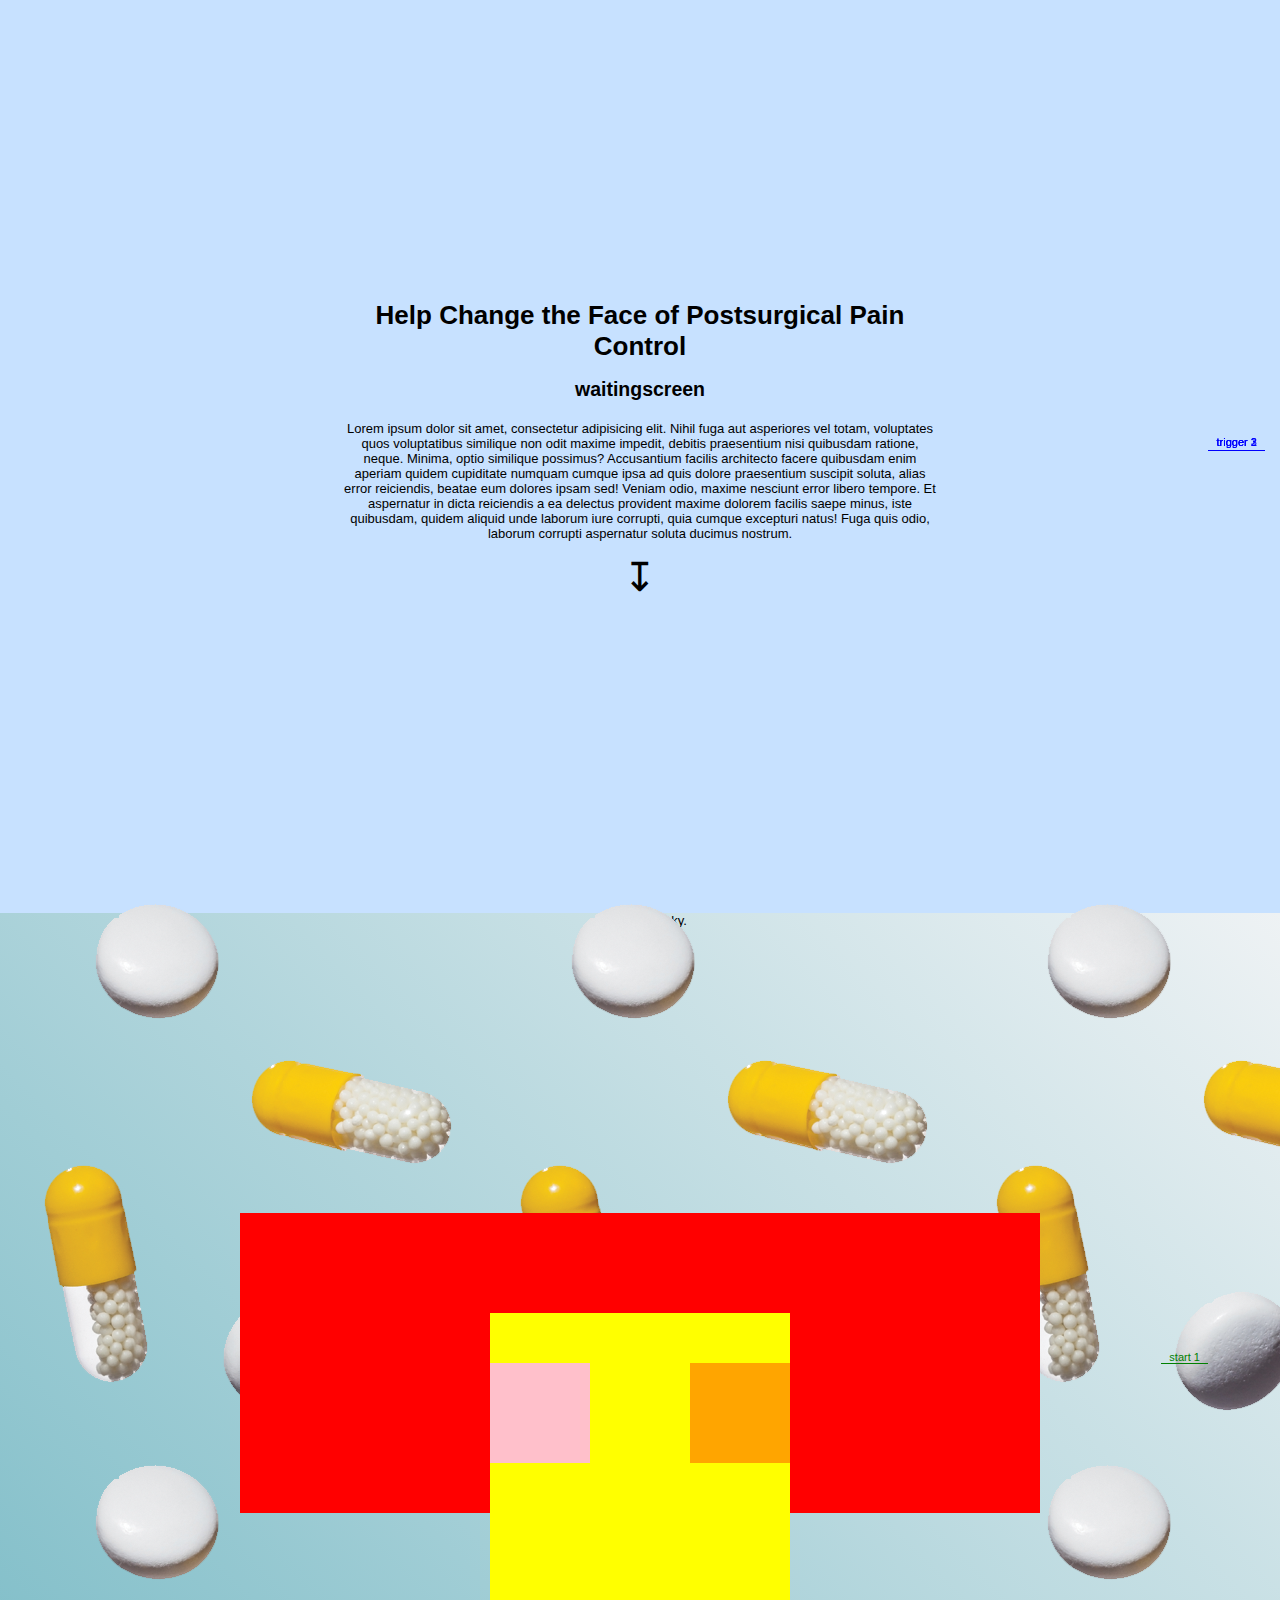
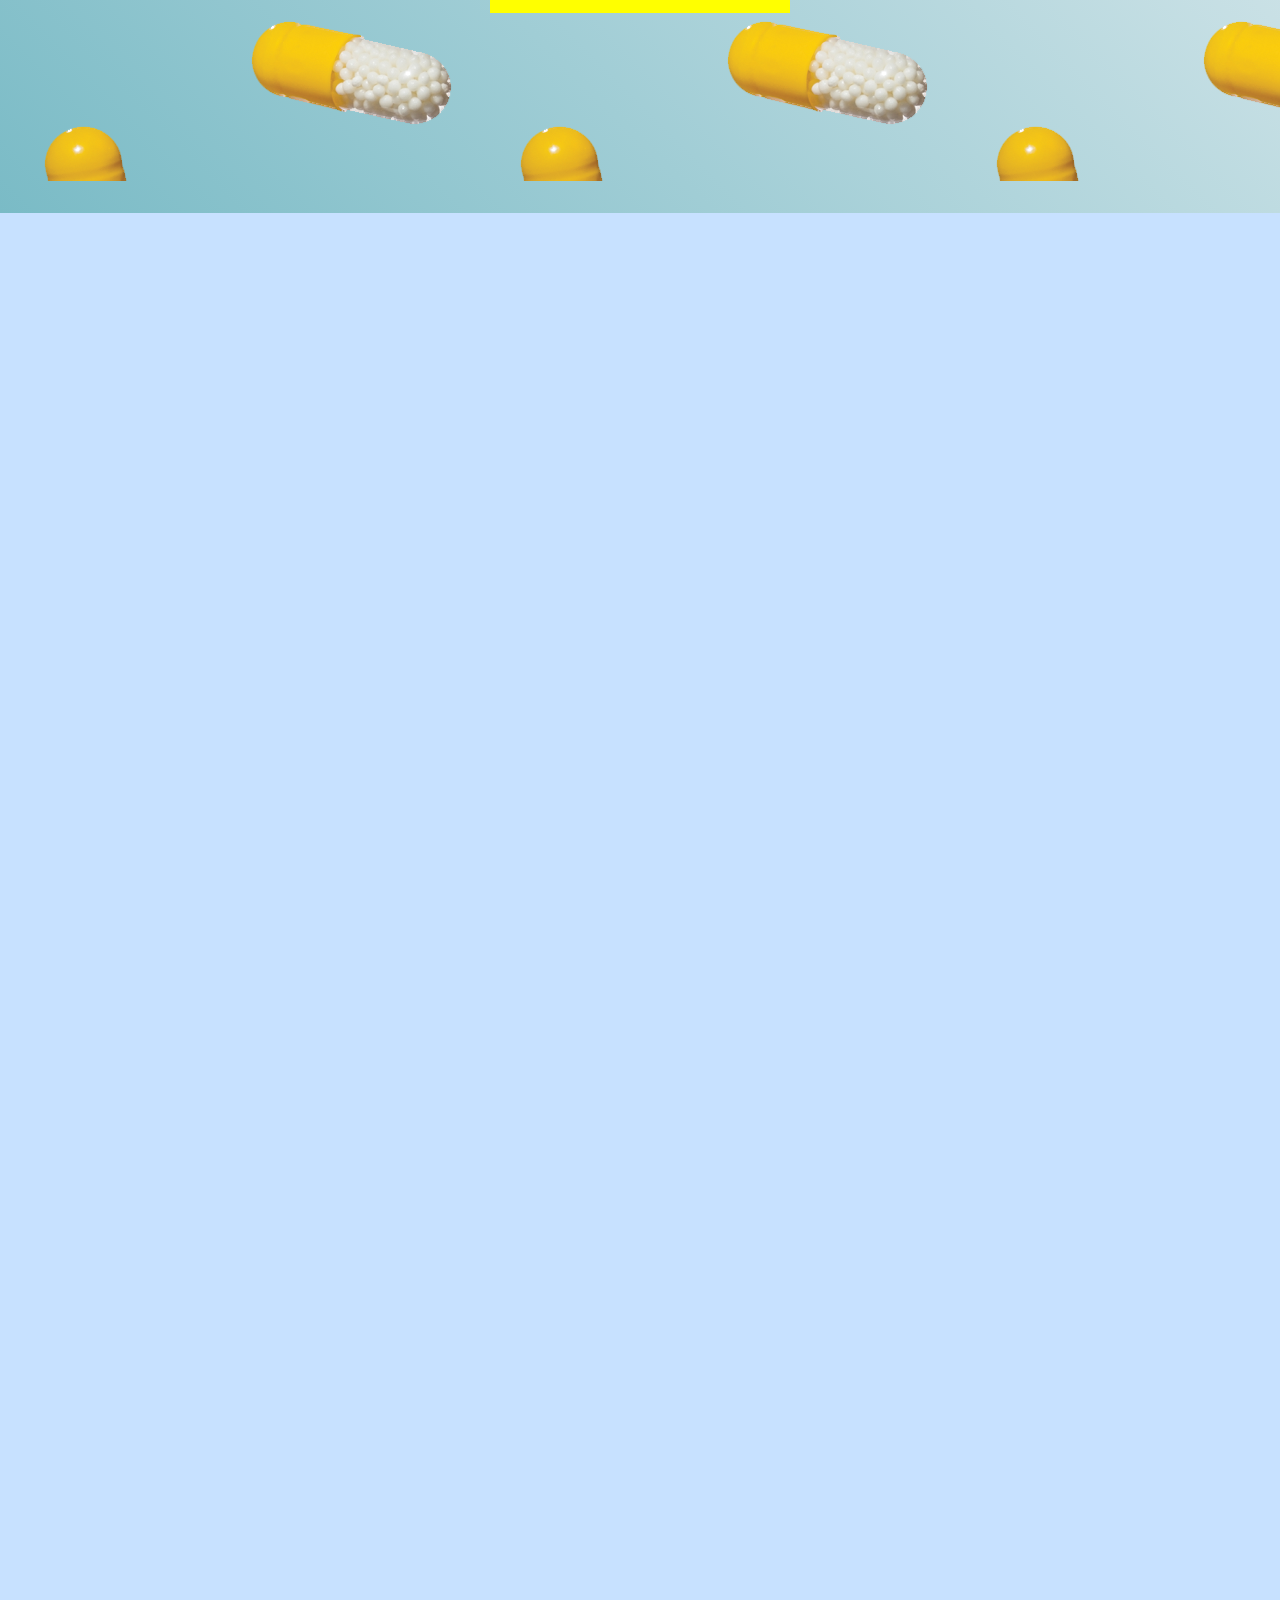
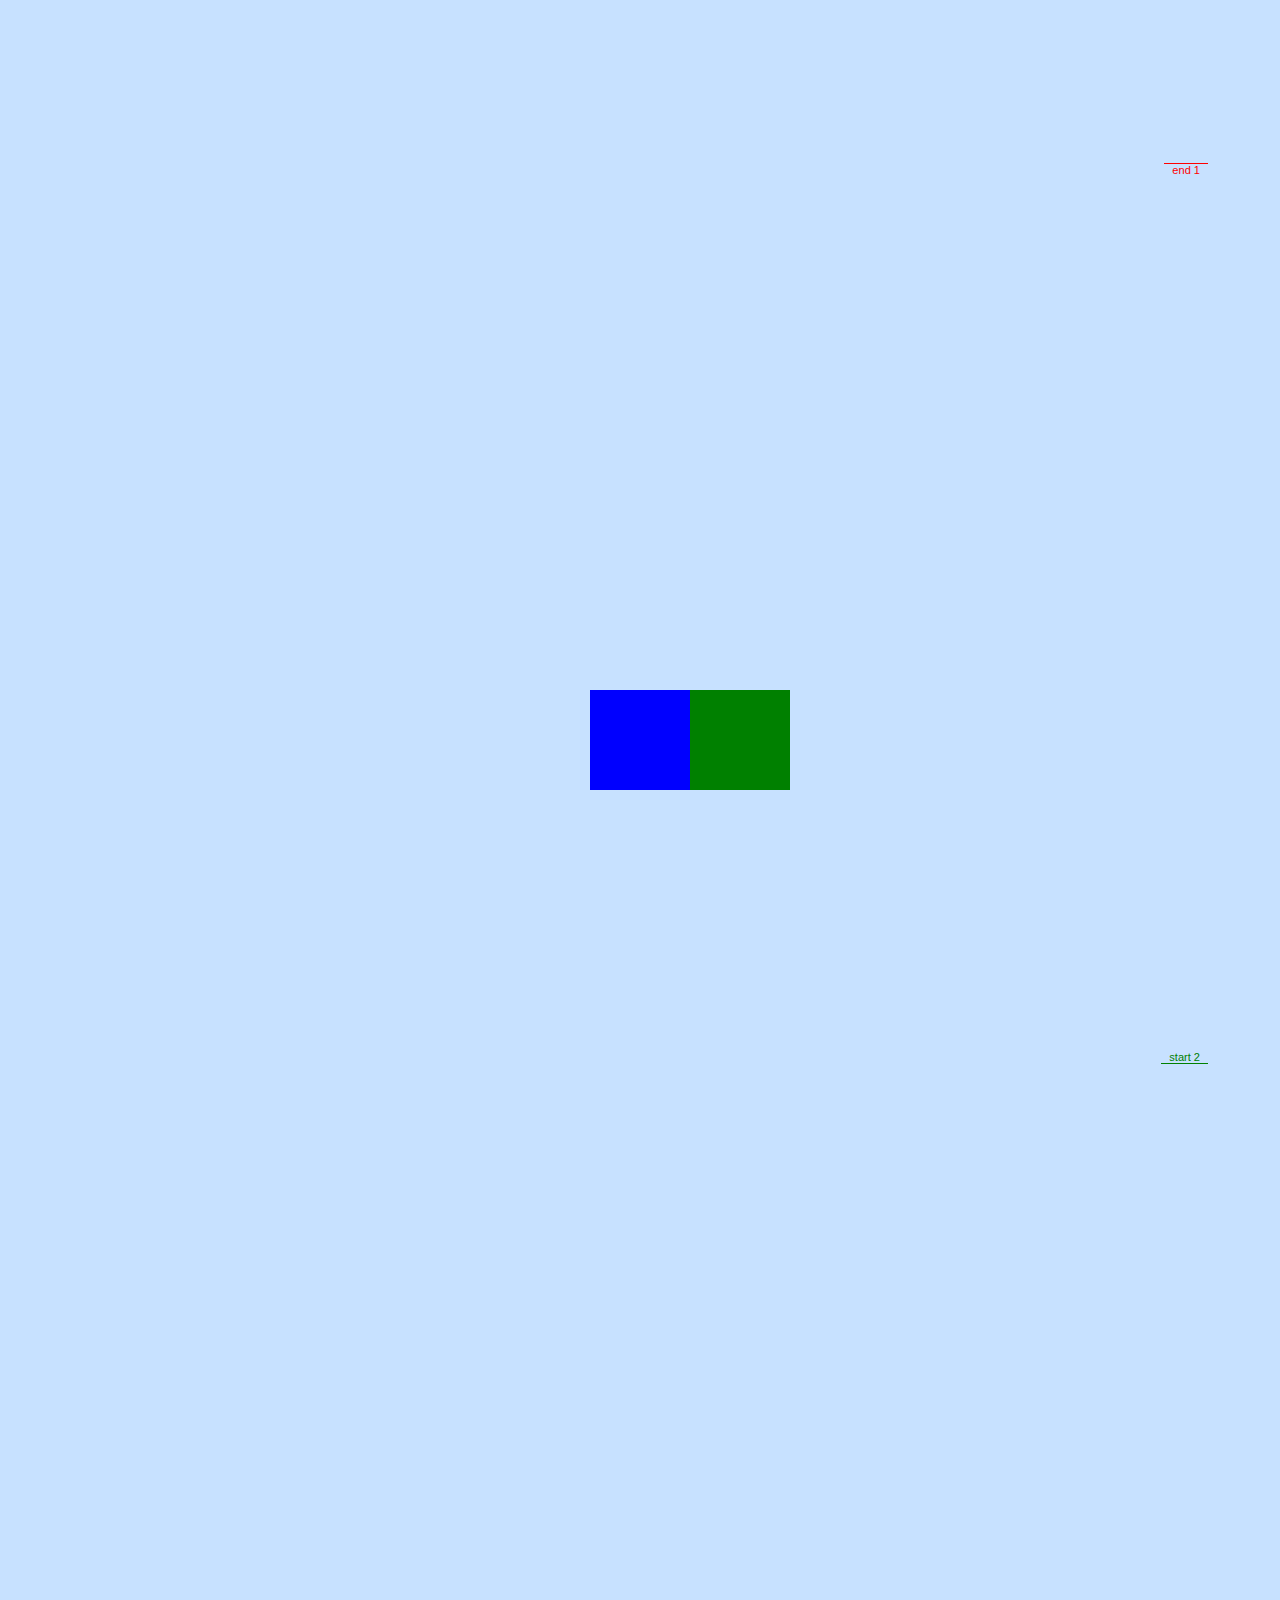
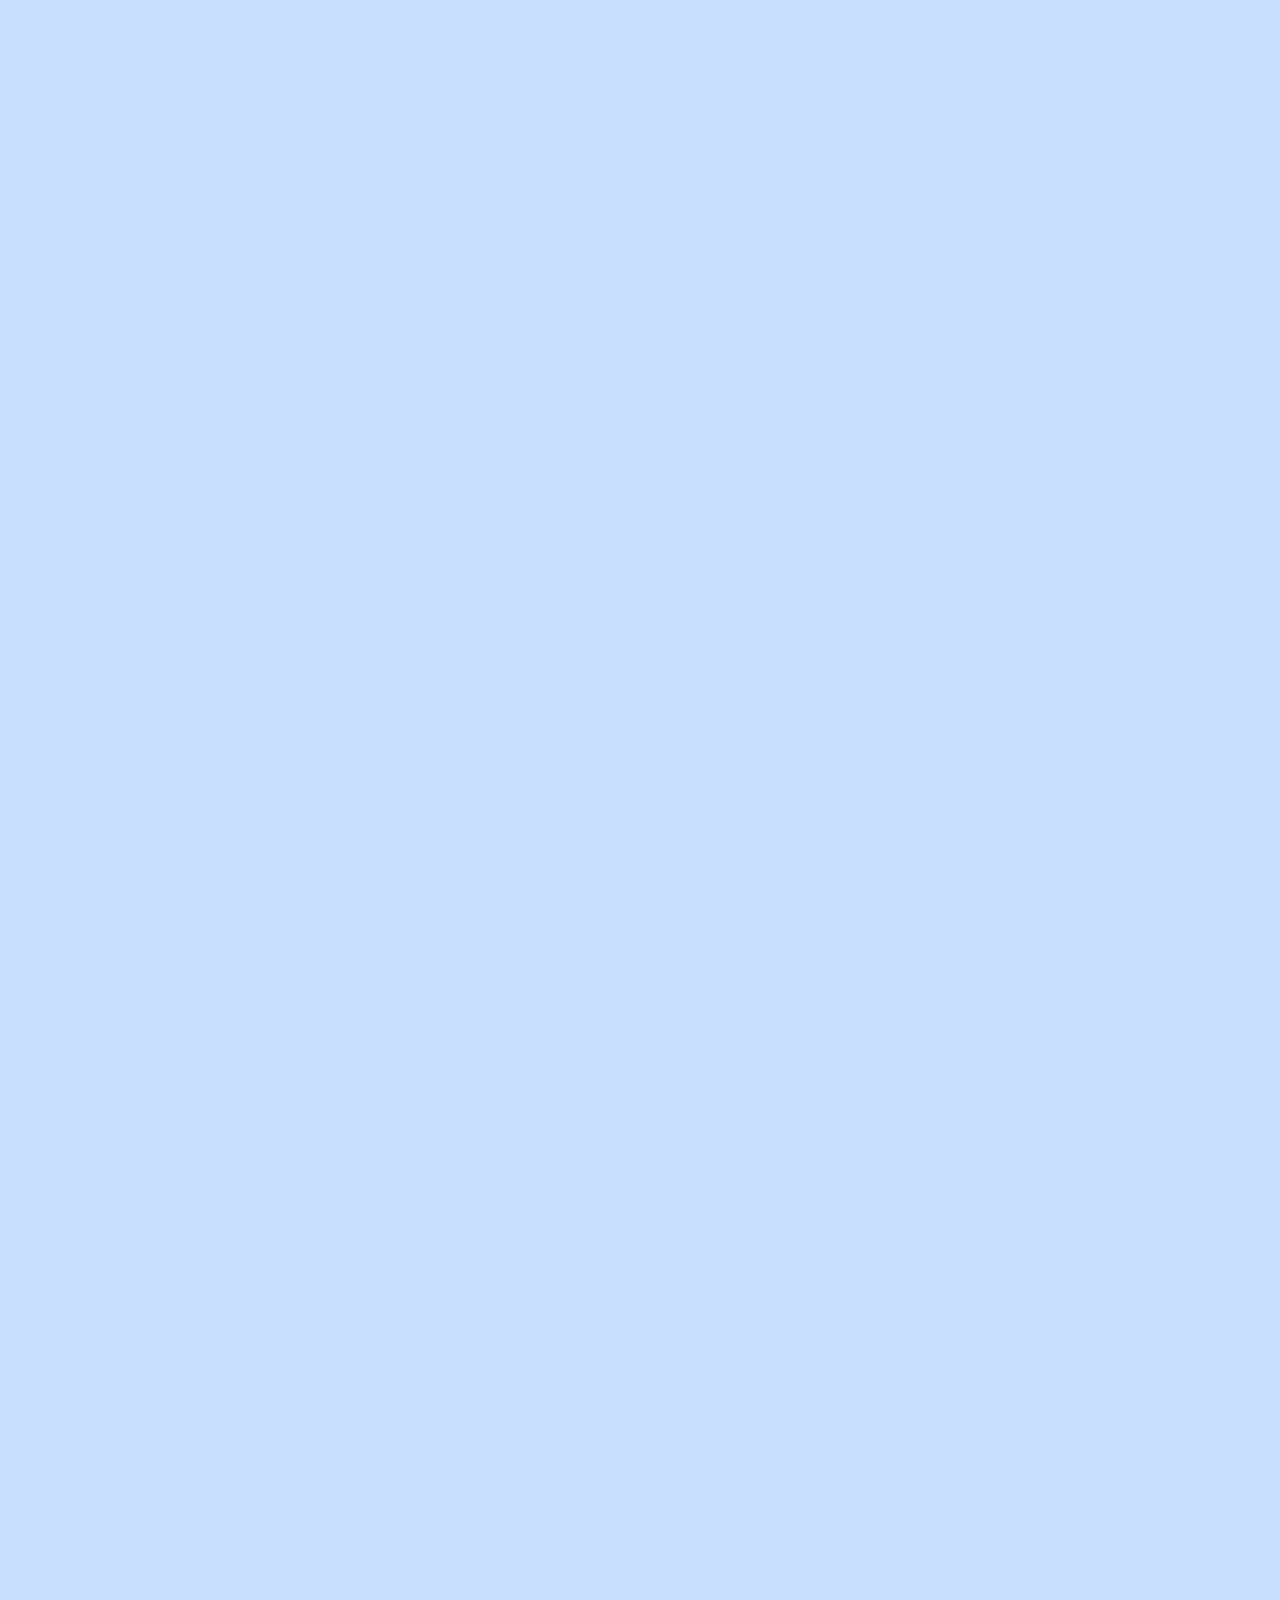
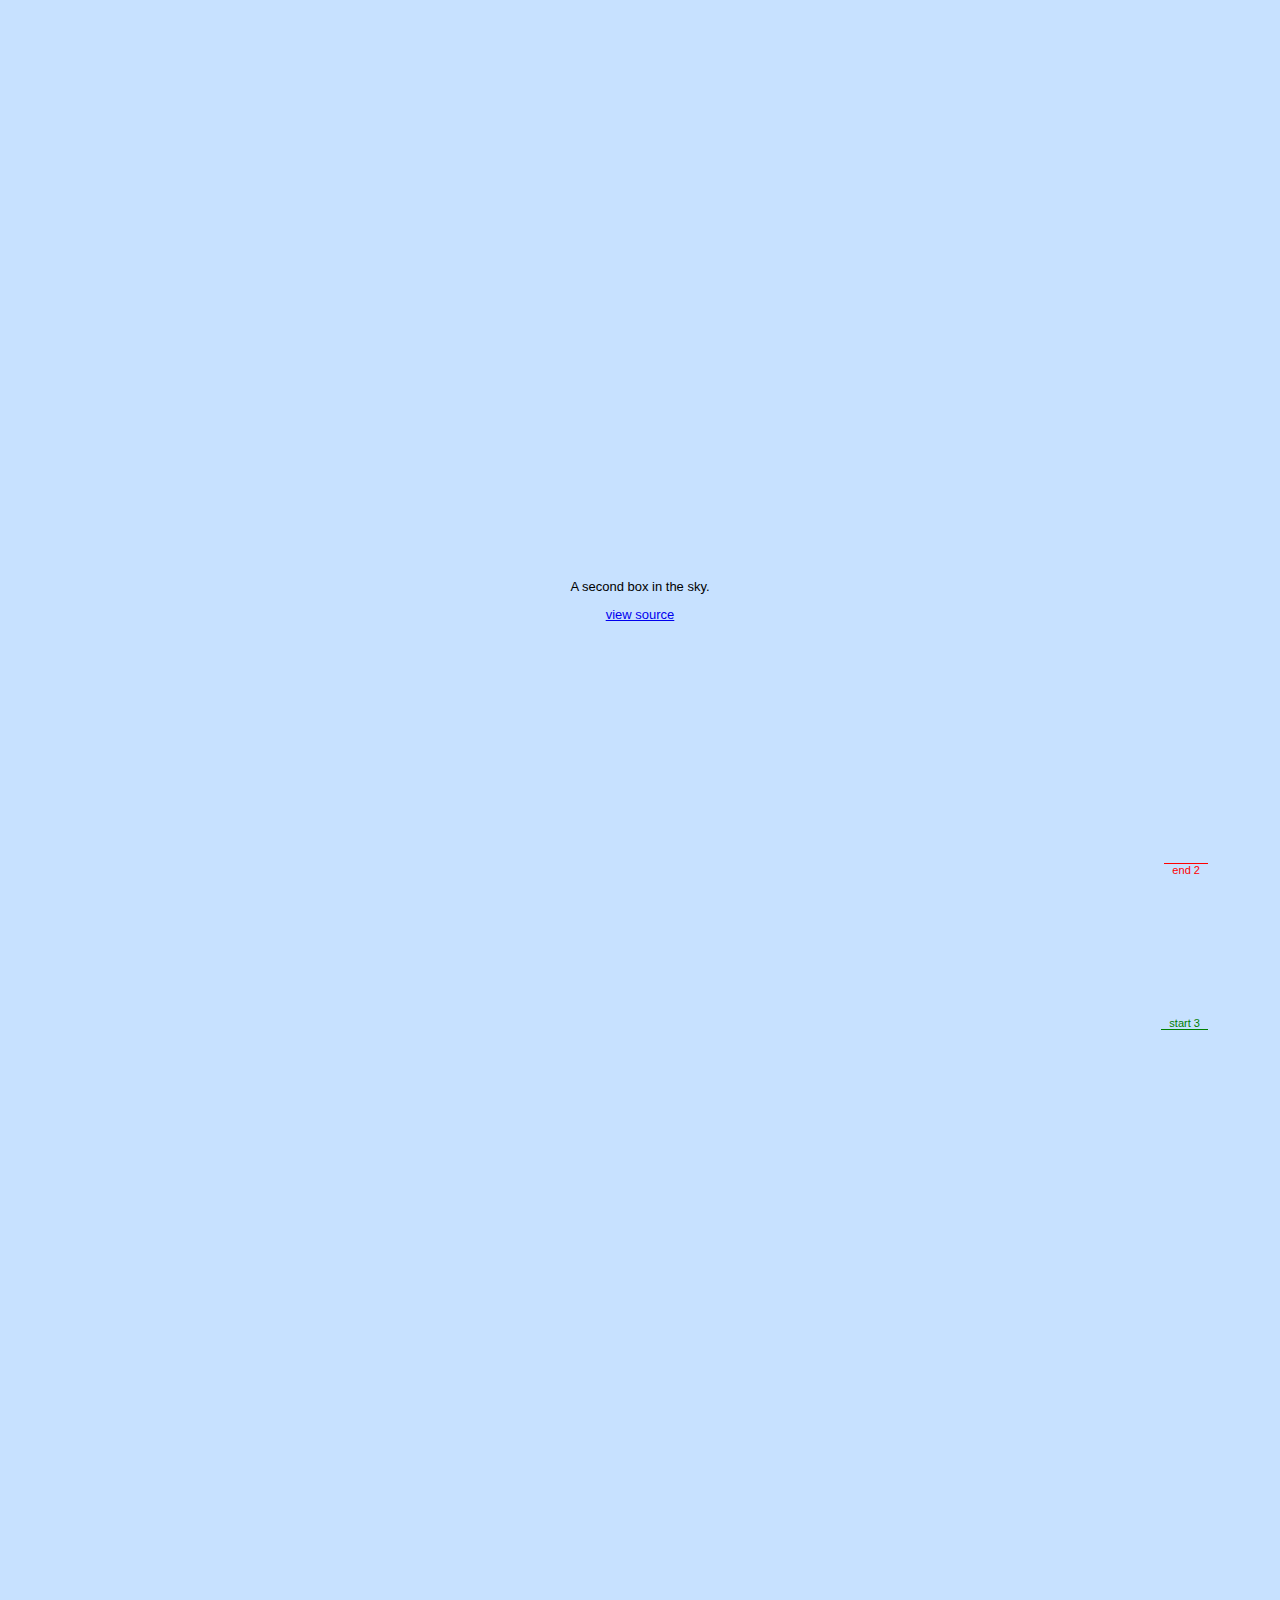
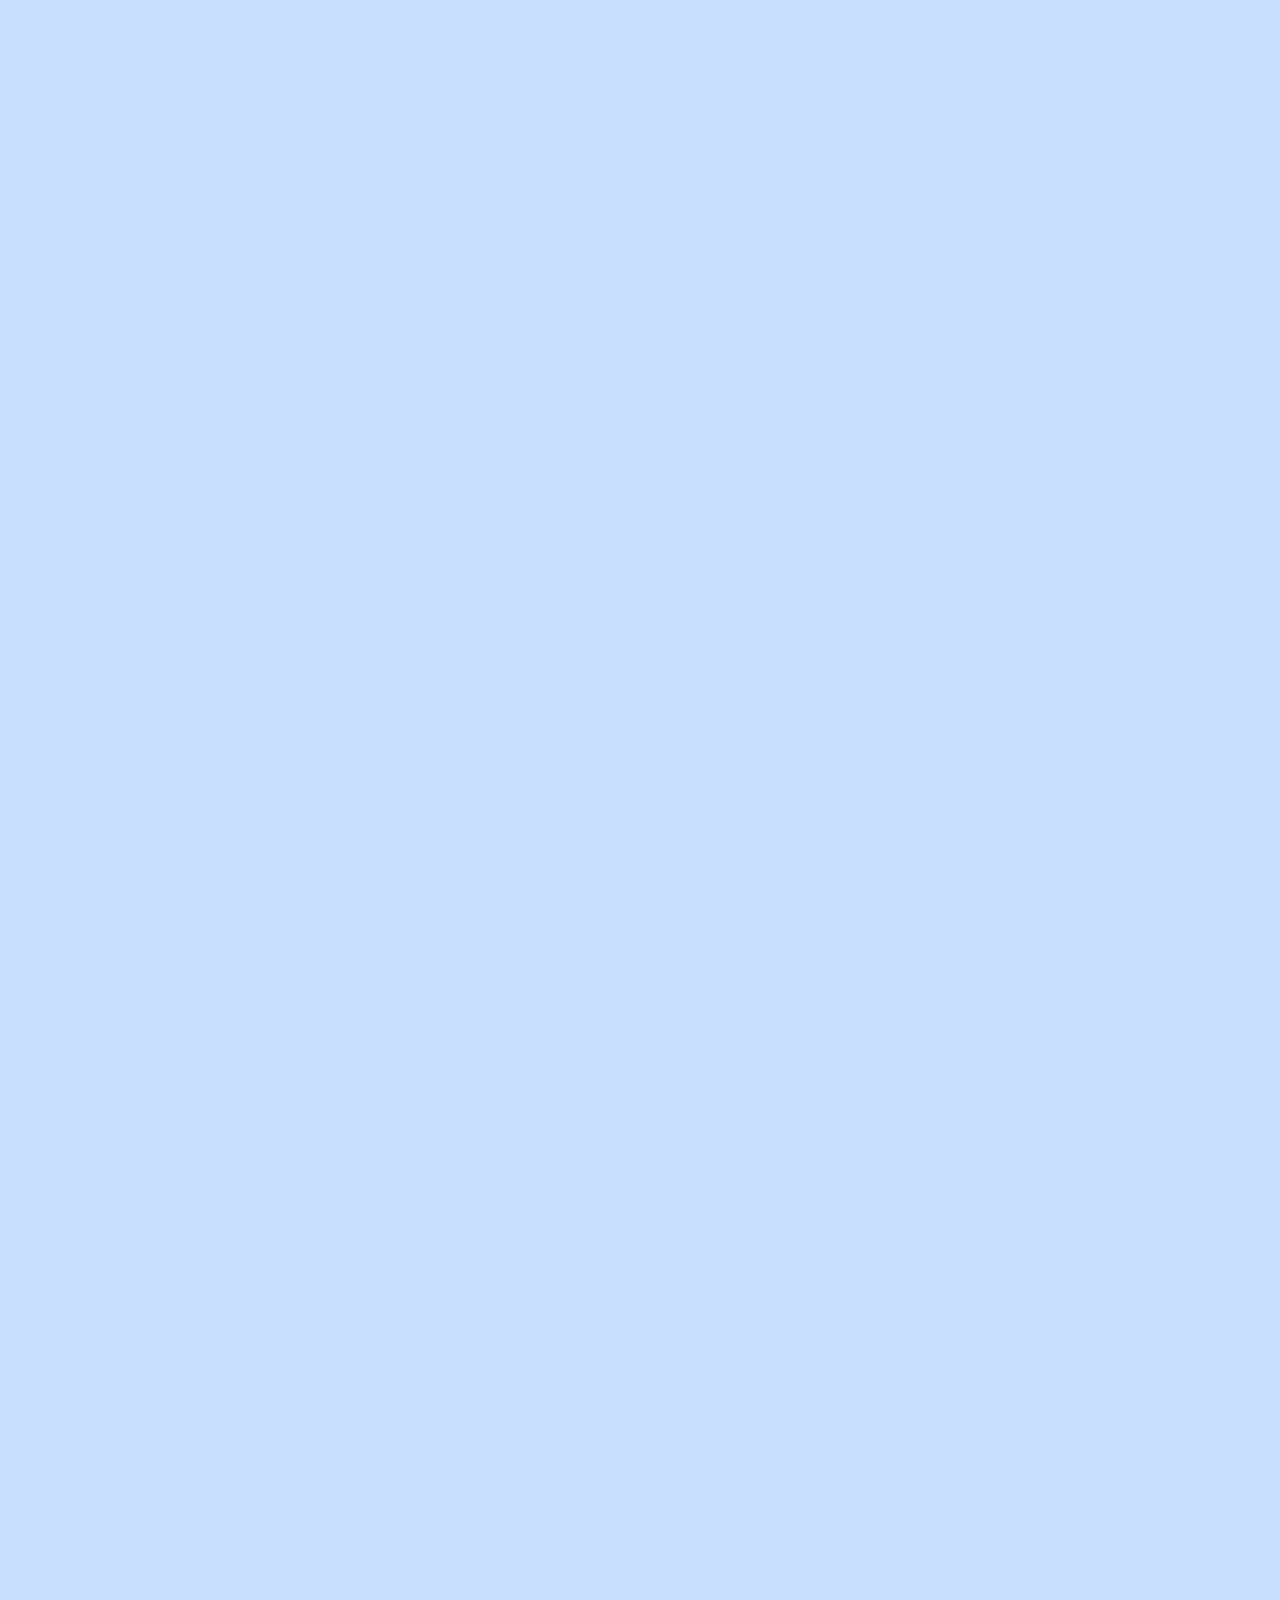
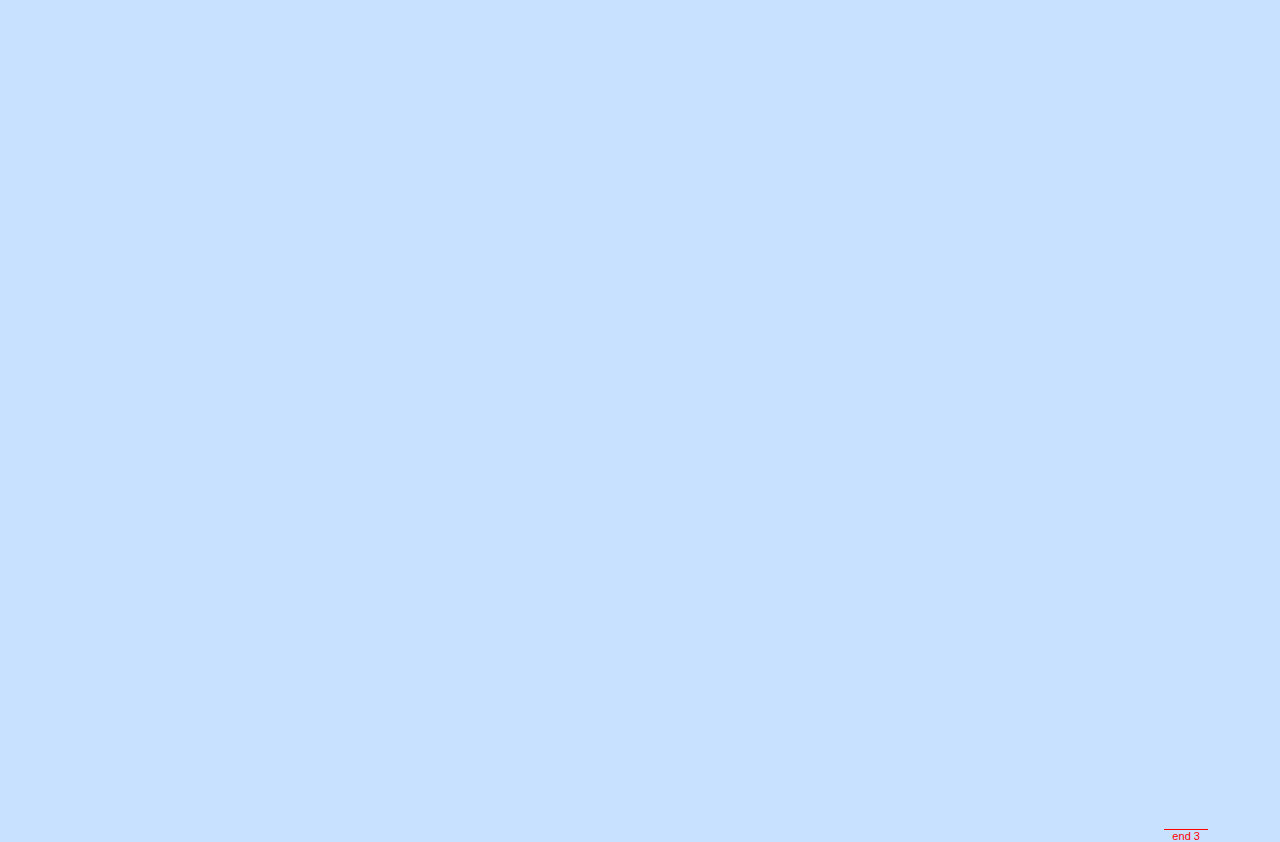
==== index.html @ d784386e "Starting Template" ====
<!DOCTYPE html>
<html lang="en">
	<head>
		<meta charset="UTF-8">
		<title>Opioid Awareness Interactive</title>
		<link rel="stylesheet" href="css/mystyles.css">
	
		<script type="text/javascript" src="js/lib/jquery.min.js"></script>
		<script type="text/javascript" src="js/lib/highlight.pack.js"></script>
		<script type="text/javascript" src="js/lib/modernizr.custom.min.js"></script>
		<script type="text/javascript" src="js/examples.js"></script>
		
		<script type="text/javascript" src="js/lib/greensock/TweenMax.min.js"></script>
		<script type="text/javascript" src="js/scrollmagic/uncompressed/ScrollMagic.js"></script>
		<script type="text/javascript" src="js/scrollmagic/uncompressed/plugins/animation.gsap.js"></script>
		<script type="text/javascript" src="js/scrollmagic/uncompressed/plugins/debug.addIndicators.js"></script>
	</head>
	<body>
		<div id="content-wrapper">
			<div id="example-wrapper">
				<div class="scrollContent">
					<section id="waitingscreen">
						<div id="description">
							<h1 class="badge gsap">Help Change the Face of <strong>Postsurgical Pain Control</strong></h1>
							<h2>waitingscreen</h2>
							<p>
								Lorem ipsum dolor sit amet, consectetur adipisicing elit. Nihil fuga aut asperiores vel totam, voluptates quos voluptatibus similique non odit maxime impedit, debitis praesentium nisi quibusdam ratione, neque. Minima, optio similique possimus? Accusantium facilis architecto facere quibusdam enim aperiam quidem cupiditate numquam cumque ipsa ad quis dolore praesentium suscipit soluta, alias error reiciendis, beatae eum dolores ipsam sed! Veniam odio, maxime nesciunt error libero tempore. Et aspernatur in dicta reiciendis a ea delectus provident maxime dolorem facilis saepe minus, iste quibusdam, quidem aliquid unde laborum iure corrupti, quia cumque excepturi natus! Fuga quis odio, laborum corrupti aspernatur soluta ducimus nostrum.
							</p>
						</div>
					</section>
					<section class="demo" id="section-wipes">
						<div id="parallaxContainer-01">
							<div class="layer1"><!-- container??? -->
								<div class="box1 white">
									<p>A box in the sky.</p>
									<a href="#" class="viewsource">view source</a>
								</div>
							</div>
							<div class="layer2"></div><!-- pills -->
							<div class="layer3"></div><!-- red square -->
							<div class="layer4"></div><!-- yellow -->
							<div class="layer5"></div><!-- orange -->
							<div class="layer6"></div><!-- pink -->
						</div>
						<script>
							$(function () { // wait for document ready
								// init
								var controller = new ScrollMagic.Controller();
	
								// parallax
								// build tween
								var tween = new TimelineMax ()
									.add([
										TweenMax.to("#parallaxContainer-01 .layer1", 1, {backgroundPosition: "0 -140%", ease: Linear.easeNone}),
										TweenMax.to("#parallaxContainer-01 .layer2", 1, {backgroundPosition: "0 -1000%", ease: Linear.easeNone}),
										TweenMax.to("#parallaxContainer-01 .layer3", 1, {backgroundPosition: "0 -225%", ease: Linear.easeNone}),
										TweenMax.fromTo("#parallaxContainer-01 .layer4", 1, {scale: 3, top: 500}, {top: 300, ease: Linear.easeNone}),
										TweenMax.to("#parallaxContainer-01 .layer5", 1, {backgroundPosition: "0 -1000%", ease: Linear.easeNone}),
										TweenMax.to("#parallaxContainer-01 .layer6", 1, {backgroundPosition: "100 -225%", ease: Linear.easeNone})
									]);
		
								// build scene
								var scene = new ScrollMagic.Scene({triggerElement: "#parallaxContainer-01", duration: 2000, offset: 450})
									.setTween(tween)
									.setPin("#parallaxContainer-01")
									.addIndicators() // add indicators (requires plugin)
									.addTo(controller);
							});
						</script>
						<div id="parallaxVideo-01">
							<video id="movie1" src="vid/shutterstock_v12608801.mp4"></video>
							<div class="layerVid1"></div>
							<div class="layerVid2"></div>
						</div>
						<script>
							$(function () { // wait for document ready
								// init
								var controller = new ScrollMagic.Controller();
	
								// parallax
								// build tween
								var tween = new TimelineMax ()
									.add([
										TweenMax.to("#parallaxVideo-01 .layerVid1", 1, {backgroundPosition: "0 -140%", ease: Linear.easeNone}),
										TweenMax.to("#parallaxVideo-01 .layerVid2", 1, {backgroundPosition: "0 -500%", ease: Linear.easeNone}),
										TweenMax.to("#parallaxVideo-01 .layerVid3", 1, {backgroundPosition: "0 -225%", ease: Linear.easeNone})
									]);
		
								// build scene
								var scene = new ScrollMagic.Scene({triggerElement: "#parallaxVideo-01", duration: 3000, offset: 450})
									.setTween(tween)
									.setPin("#parallaxVideo-01")
									.addIndicators() // add indicators (requires plugin)
									.addTo(controller);
									scene.on("enter", function (event) {
									    console.log("Scene entered.");
									    document.getElementById('movie1').play();
									});
							});
						</script>
						<div id="parallaxContainerTwo">
							<div class="layer1"><!-- container??? -->
								<div class="box1 white">
									<p>A second box in the sky.</p>
									<a href="#" class="viewsource">view source</a>
								</div>
							</div>
							<div class="layer2"></div><!-- grass -->
							<div class="layer3"></div><!-- ground -->
						</div>
					</section>
					<script>
						$(function () { // wait for document ready
							// init
							var controller = new ScrollMagic.Controller();

							// parallax
							// build tween
							var tween = new TimelineMax ()
								.add([
									TweenMax.to("#parallaxContainerTwo .layer1", 1, {backgroundPosition: "0 -140%", ease: Linear.easeNone}),
									TweenMax.to("#parallaxContainerTwo .layer2", 1, {backgroundPosition: "0 -500%", ease: Linear.easeNone}),
									TweenMax.to("#parallaxContainerTwo .layer3", 1, {backgroundPosition: "0 -225%", ease: Linear.easeNone})
								]);
	
							// build scene
							var scene = new ScrollMagic.Scene({triggerElement: "#parallaxContainerTwo", duration: 3000, offset: 450})
								.setTween(tween)
								.setPin("#parallaxContainerTwo")
								.addIndicators() // add indicators (requires plugin)
								.addTo(controller);
						});
					</script>
				</div>
			</div>
		</div>
	</body>
</html>
---- css/mystyles.css ----
@charset "UTF-8";
/*** Global ------------------------------------------------------- */
html, body {
  margin: 0 auto;
  height: 100%; }

body {
  font-family: "Source Sans Pro", Arial, sans-serif;
  background-color: #c7e1ff;
  font-size: 13px;
  -webkit-tap-highlight-color: transparent; }

video {
  width: 100%;
  height: auto; }

/*** Demo ------------------------------------------------------- */
section.demo * {
  font-size: 13px; }

section.demo {
  font-size: 0;
  text-align: center;
  background-image: url("../img/example_bg_v.png"); }

/*** Containers ------------------------------------------------------- */
#content-wrapper, #example-wrapper {
  height: 100%;
  height: 100vh; }

.scrollContainer {
  overflow-y: scroll;
  overflow-x: hidden;
  width: 100%; }

.scrollContainer {
  height: 100%;
  margin: auto; }

#example-wrapper .scrollContent {
  height: 100%; }

/*** Wipes ------------------------------------------------------- */
.demo#section-wipes {
  height: 100%;
  width: 100%;
  background-image: none; }

.demo#section-slides .panel, .demo#section-wipes .panel {
  background-image: url("../img/example_bg_spacer_v.gif"); }

.demo#section-wipes #pinContainer .turqoise, .demo#section-wipes #pinContainer .green, .demo#section-slides #slideContainer .panel {
  background-image: url("../img/example_bg_spacer_h.gif"); }

.demo#section-slides .panel > b, .demo#section-wipes .panel > b {
  font-size: 15px;
  color: white;
  position: relative;
  display: block;
  height: 0;
  overflow: visible;
  top: 50%; }

/*** Waitingscreen ------------------------------------------------------- */
section#waitingscreen {
  text-align: center;
  position: relative;
  height: 100%;
  min-height: 500px;
  min-width: 100%;
  height: 100vh; }

section#waitingscreen #description {
  top: 50%;
  left: 50%;
  position: absolute;
  width: 600px;
  height: 300px;
  margin: -150px auto auto -300px; }

section#waitingscreen #description h1 {
  margin: 0; }

section#waitingscreen #description h2 {
  margin-bottom: 20px; }

#example-wrapper section#waitingscreen #description:after {
  content: "↧";
  font-size: 40px;
  display: block; }

section#waitingscreen #description a.viewsource {
  margin-bottom: 20px;
  display: inline-block; }

/*** Parallax ------------------------------------------------------- */
#parallaxContainer-01 {
  width: 100%;
  height: 100%;
  top: 0px;
  position: relative;
  /* Permalink - use to edit and share this gradient: http://colorzilla.com/gradient-editor/#7abbc6+0,eef2f4+100 */
  background: #7abbc6;
  /* Old browsers */
  background: -moz-linear-gradient(45deg, #7abbc6 0%, #eef2f4 100%);
  /* FF3.6-15 */
  background: -webkit-linear-gradient(45deg, #7abbc6 0%, #eef2f4 100%);
  /* Chrome10-25,Safari5.1-6 */
  background: linear-gradient(45deg, #7abbc6 0%, #eef2f4 100%);
  /* W3C, IE10+, FF16+, Chrome26+, Opera12+, Safari7+ */
  filter: progid:DXImageTransform.Microsoft.gradient( startColorstr='#7abbc6', endColorstr='#eef2f4',GradientType=1 );
  /* IE6-9 fallback on horizontal gradient */ }

#parallaxContainer-01 .layer1 {
  height: 100%;
  text-align: center; }

#parallaxContainer-01 .layer2 {
  background-image: url("../img/example_parallax_l1-v2.png");
  position: absolute;
  height: 100%;
  width: 100%;
  bottom: 32px; }

#parallaxContainer-01 .layer3 {
  background-color: red;
  position: absolute;
  height: 300px;
  width: 800px;
  top: 50%;
  margin-top: -150px;
  left: 50%;
  margin-left: -400px; }

#parallaxContainer-01 .layer4 {
  background-color: yellow;
  position: absolute;
  height: 100px;
  width: 100px;
  top: 50%;
  left: 50%;
  margin-left: -50px; }

#parallaxContainer-01 .layer5 {
  background-color: orange;
  position: absolute;
  height: 100px;
  width: 100px;
  top: 50%;
  left: 50%;
  margin-left: 50px; }

#parallaxContainer-01 .layer6 {
  background-color: pink;
  position: absolute;
  height: 100px;
  width: 100px;
  top: 50%;
  left: 50%;
  margin-left: -150px; }

#parallaxVideo-01 {
  width: 100%;
  height: auto;
  top: 0px;
  position: relative; }

#parallaxVideo-01 .layerVid1 {
  background-color: blue;
  position: absolute;
  height: 100px;
  width: 100px;
  top: 50%;
  left: 50%;
  margin-left: -50px; }

#parallaxVideo-01 .layerVid2 {
  background-color: green;
  position: absolute;
  height: 100px;
  width: 100px;
  top: 50%;
  left: 50%;
  margin-left: 50px; }
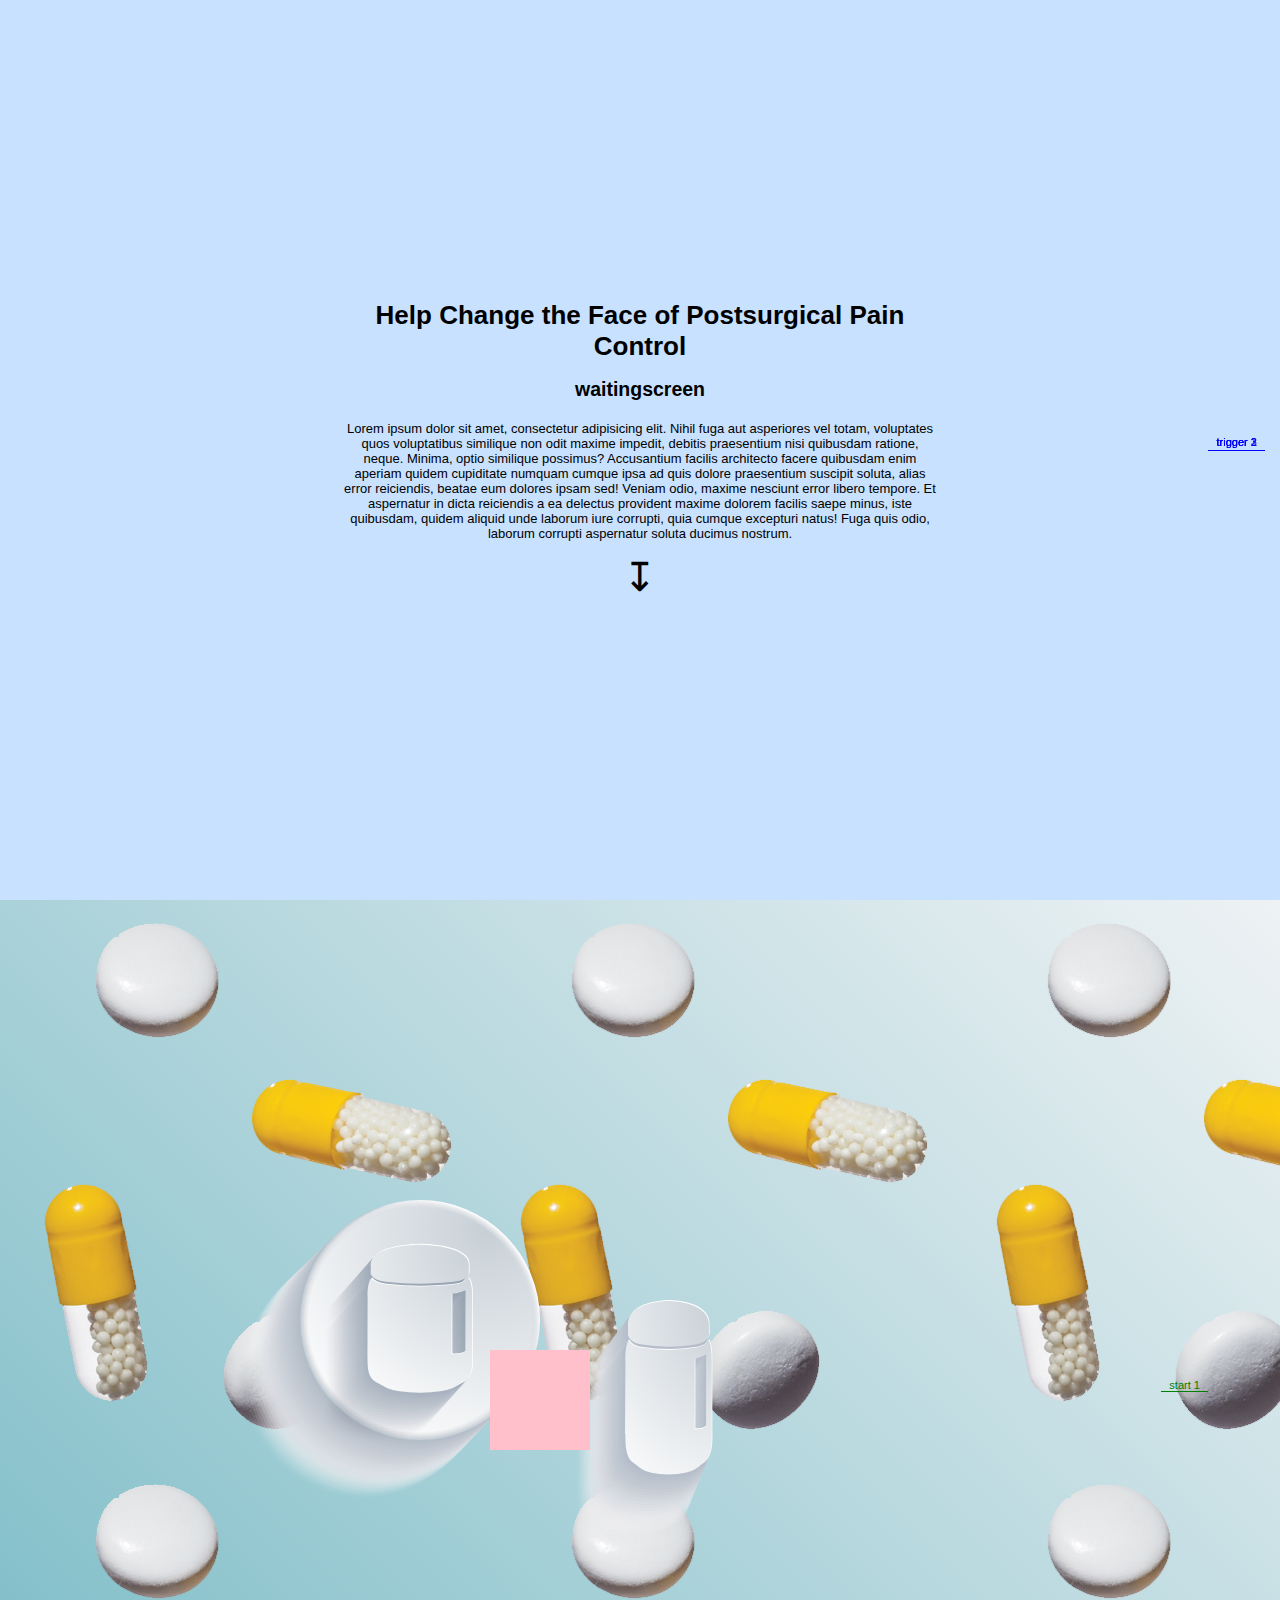
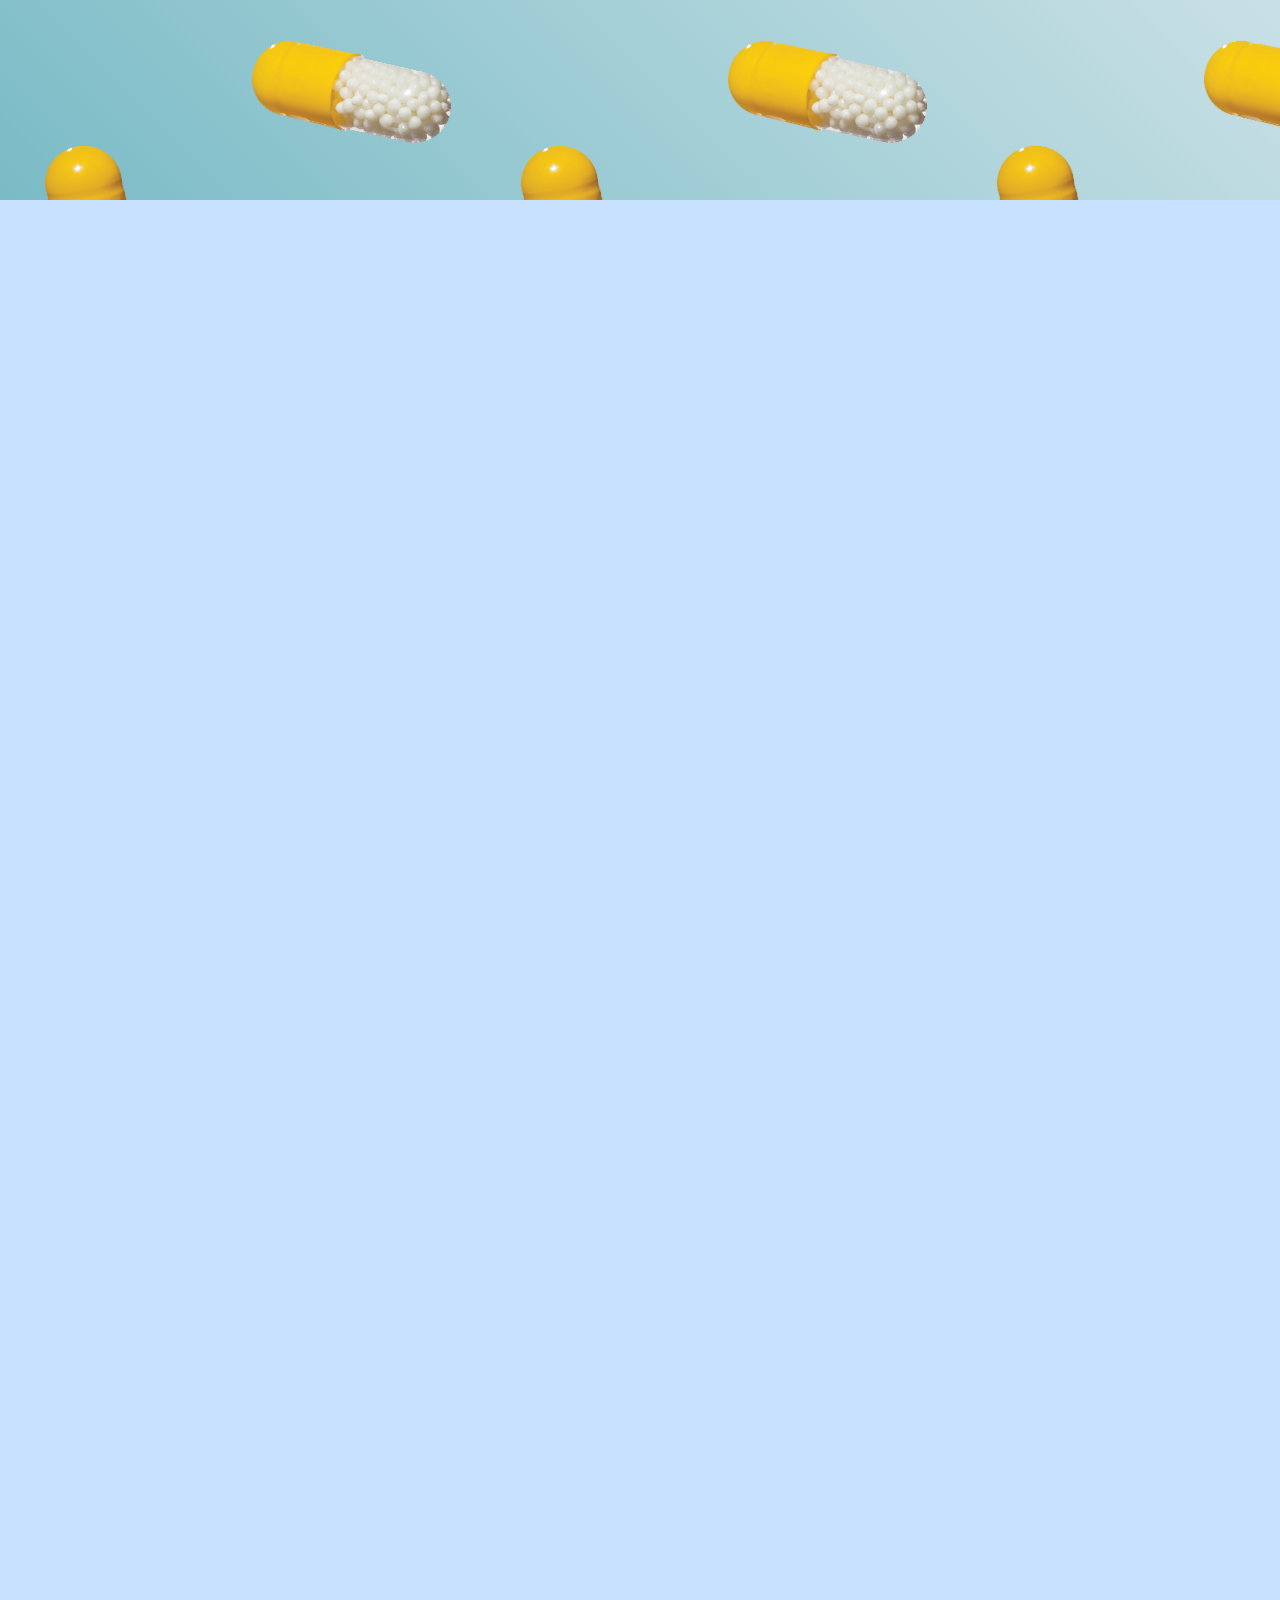
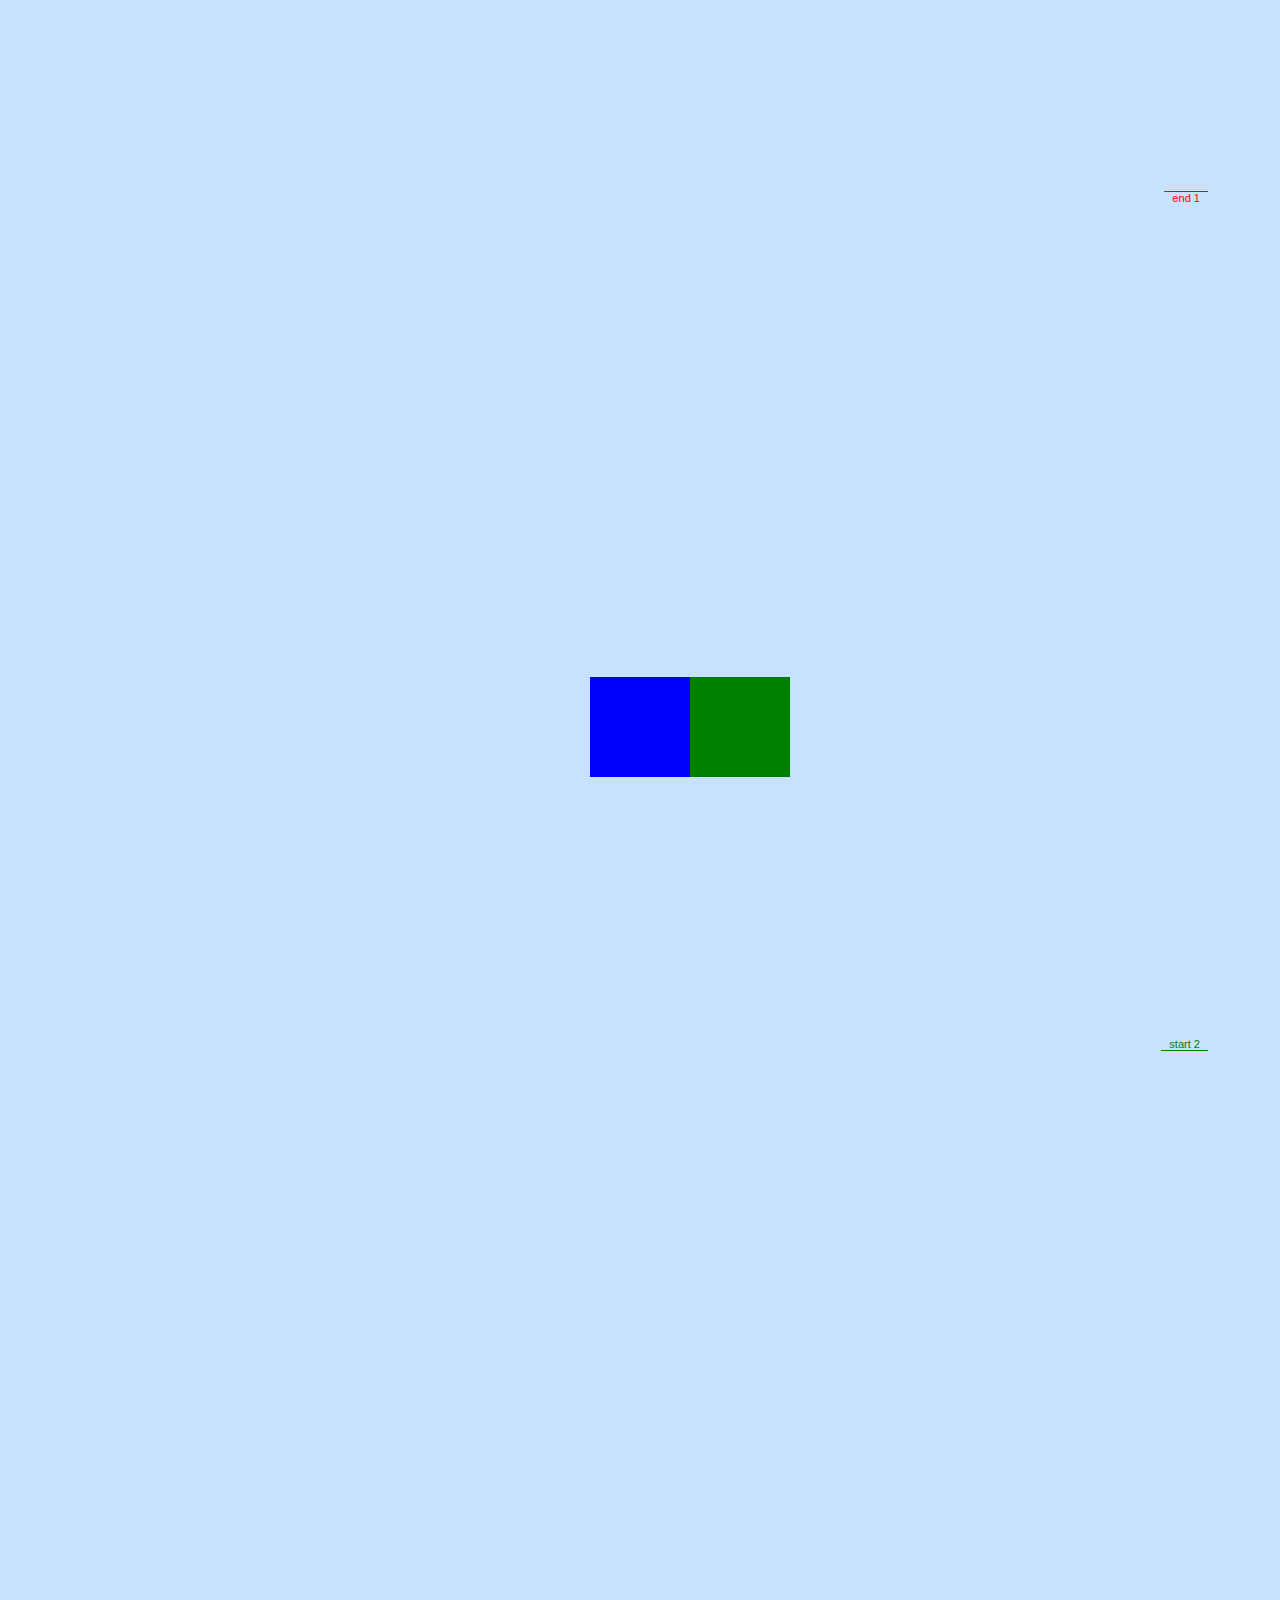
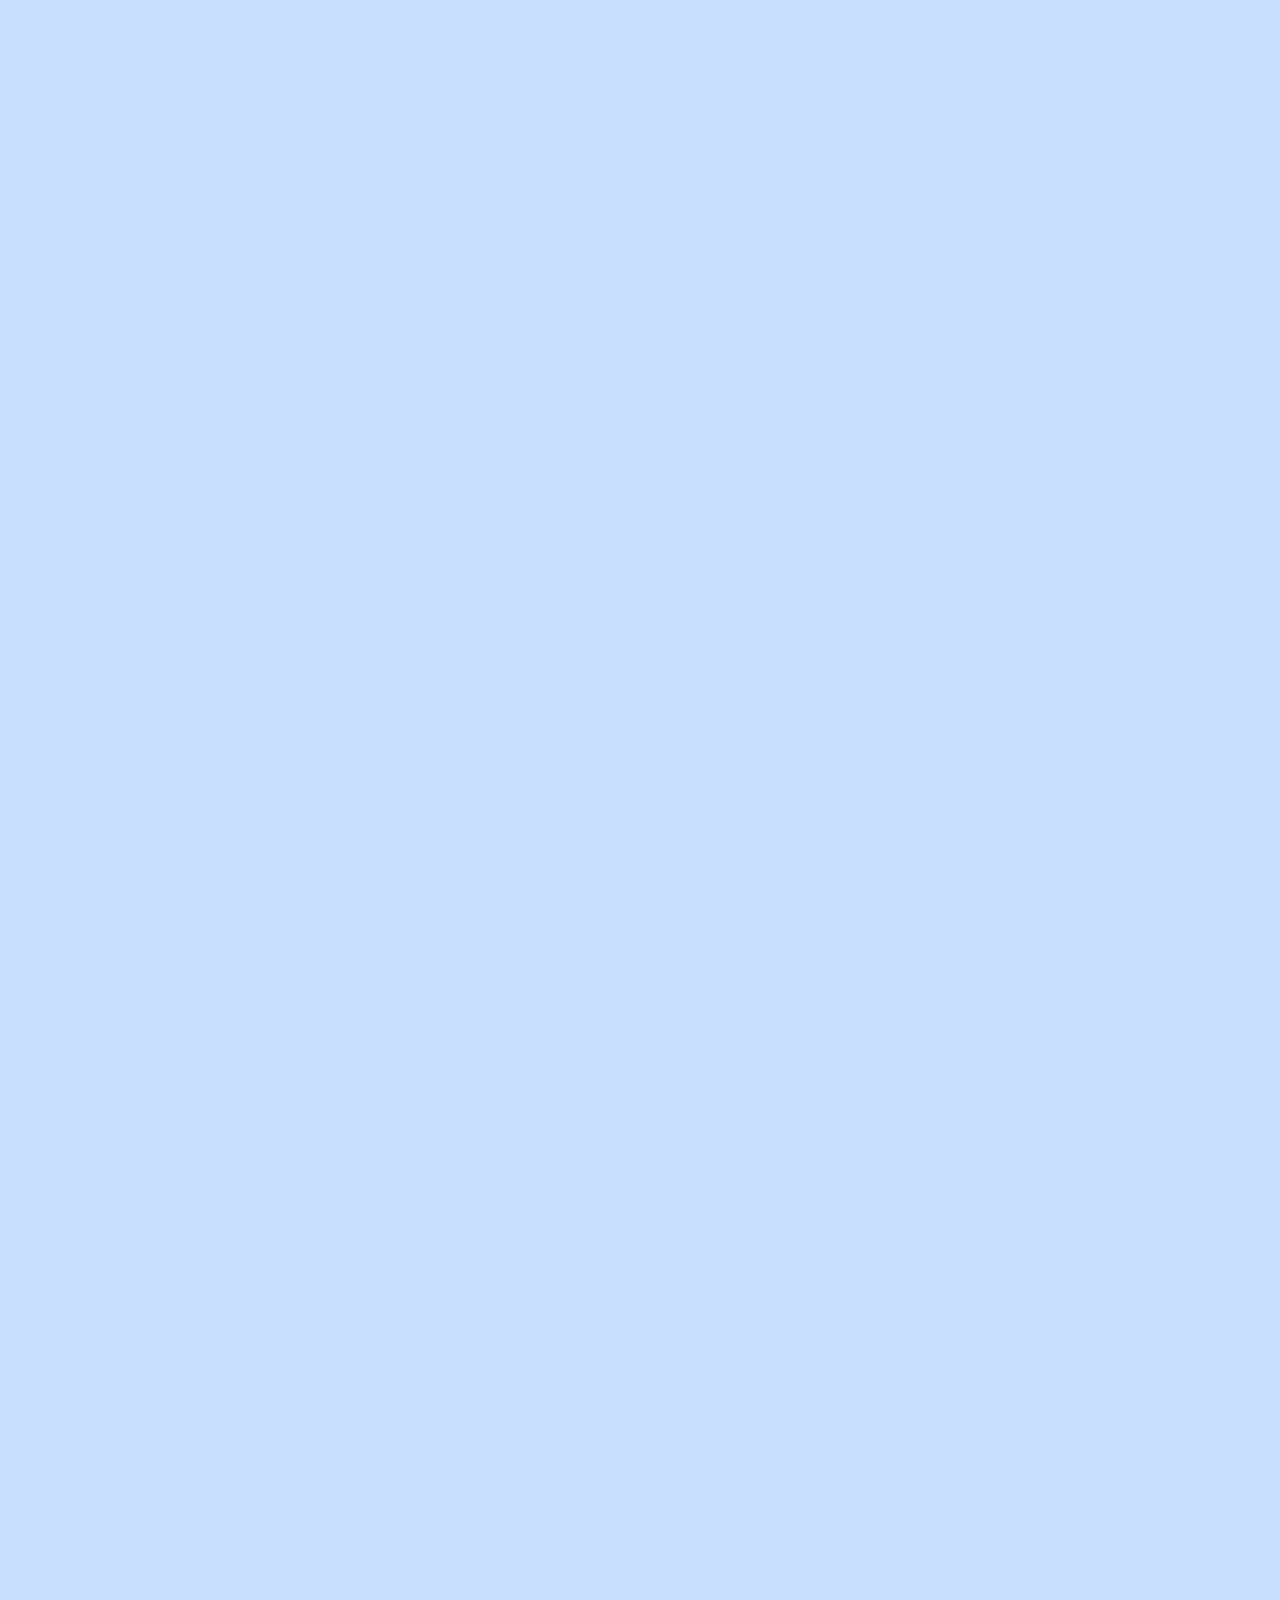
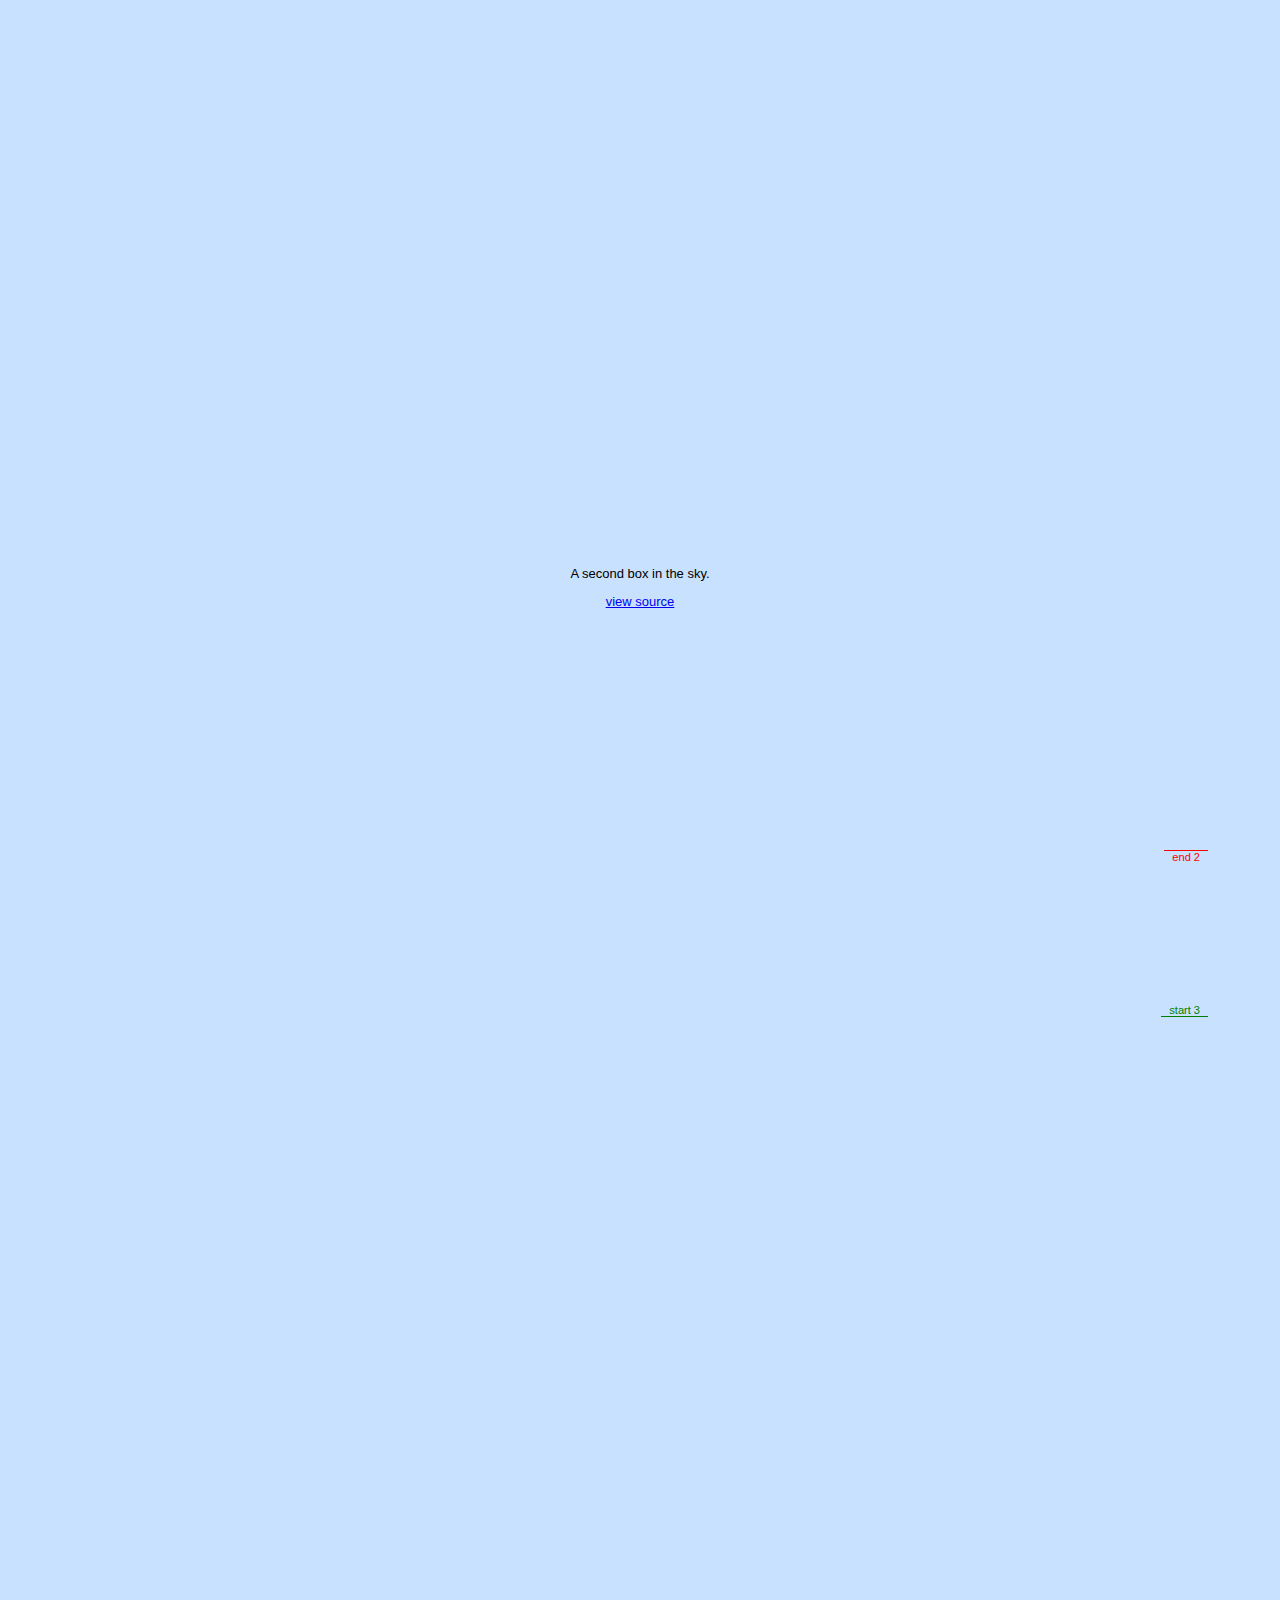
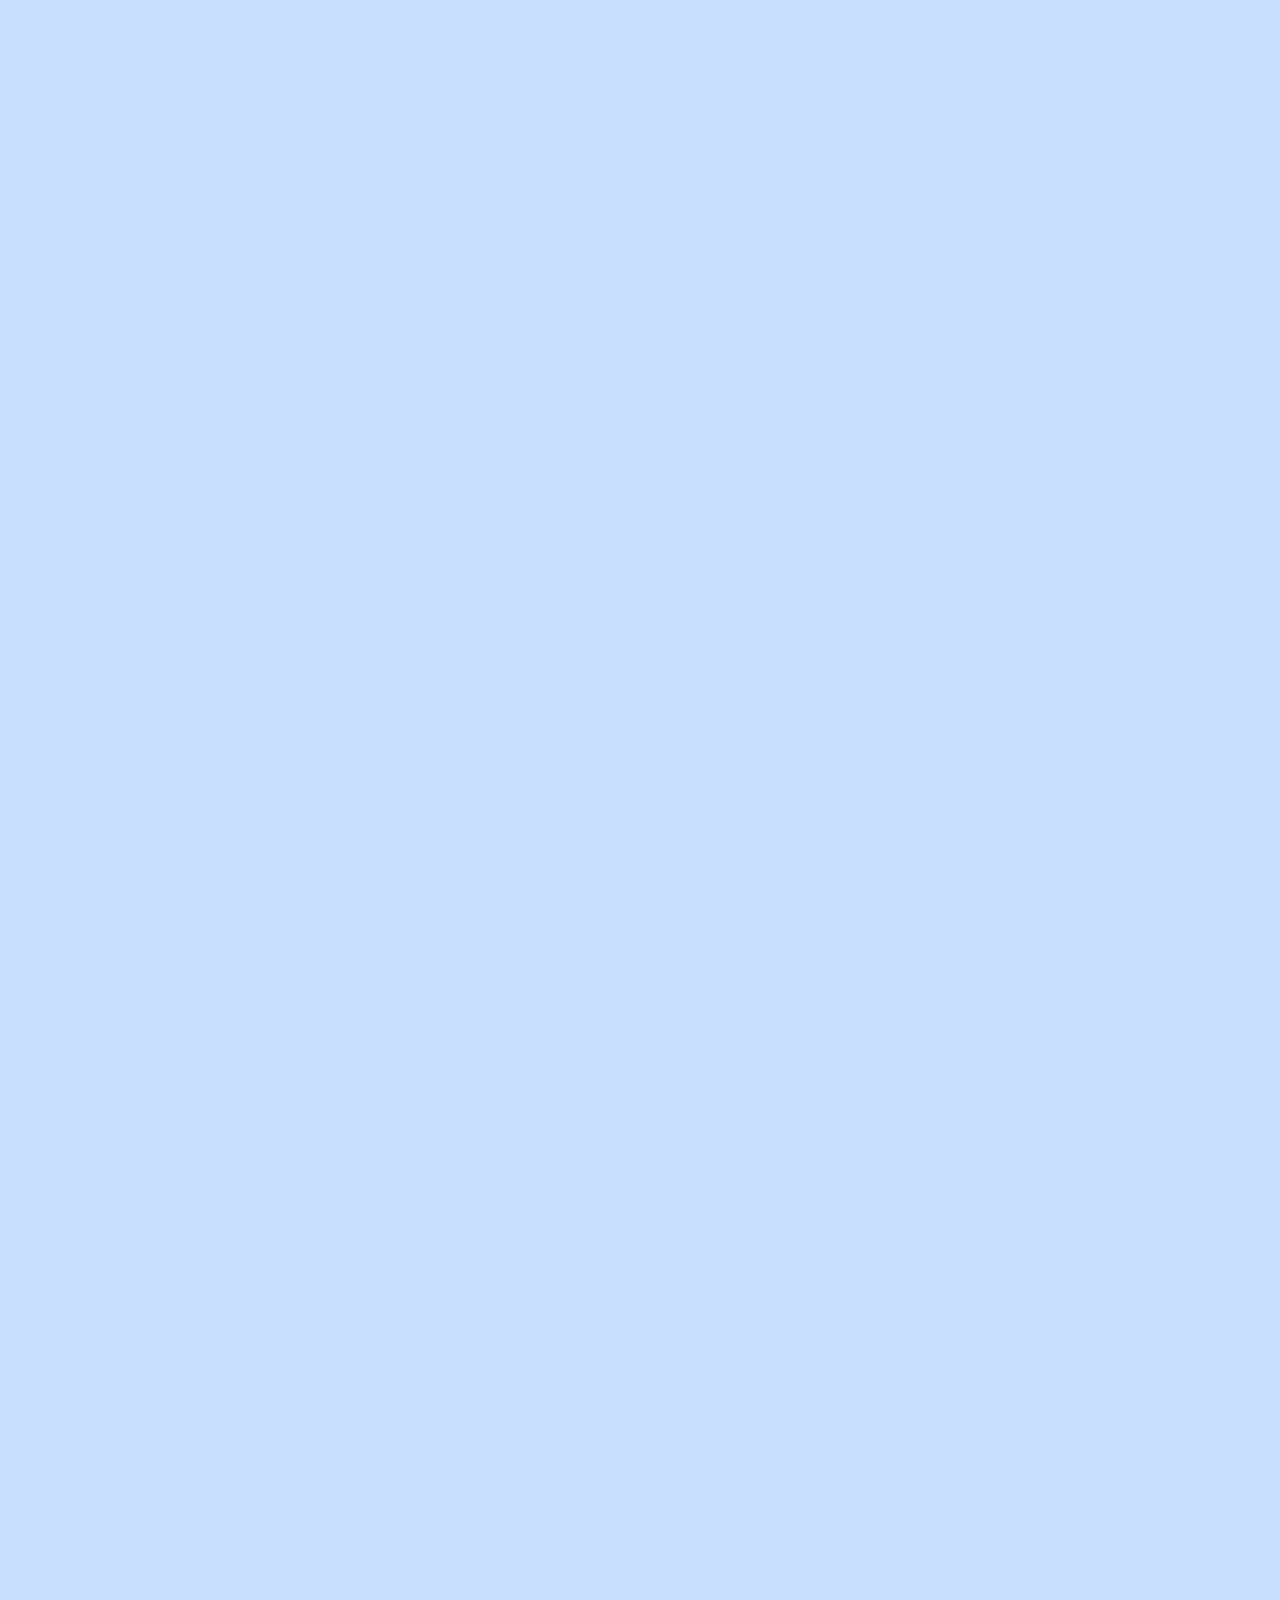
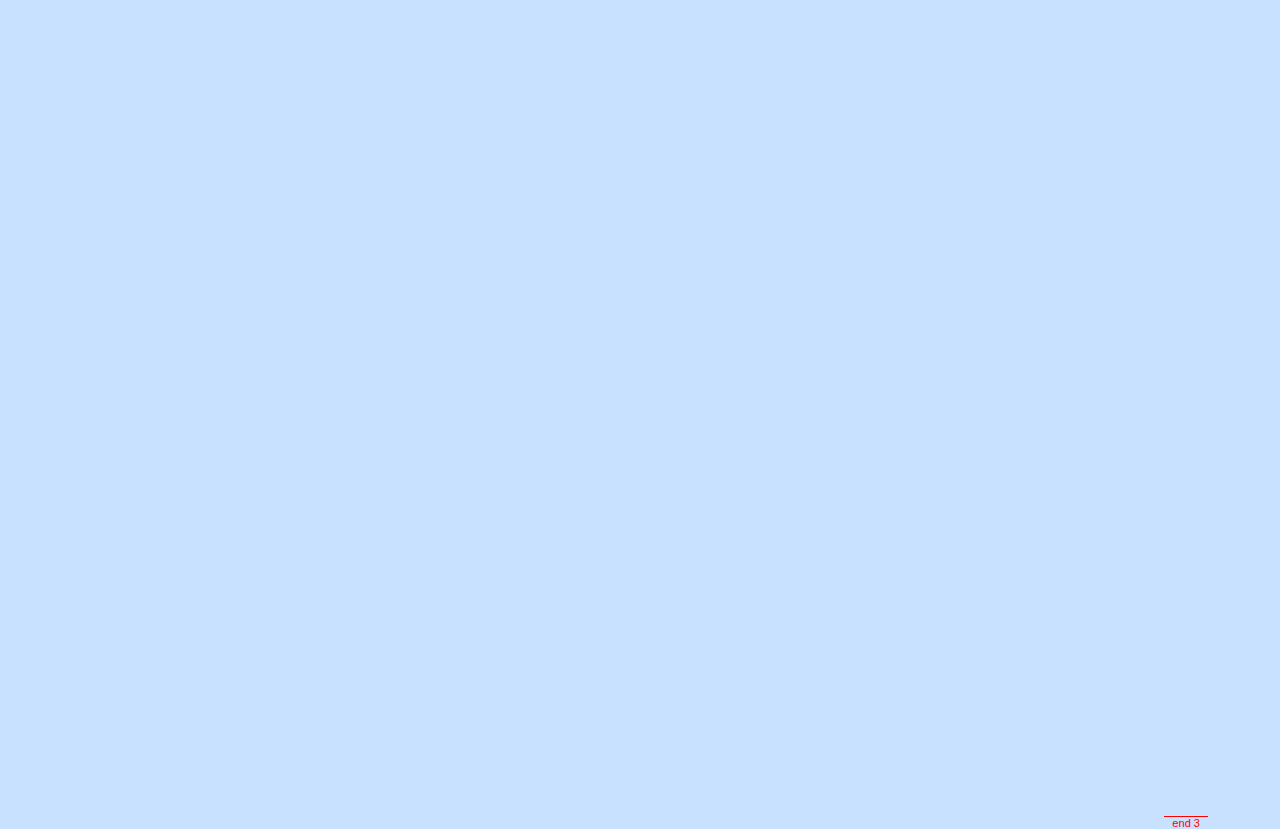
==== commit 5118418b: "Update" ====
--- a/index.html
+++ b/index.html
@@ -31,15 +31,15 @@
 					<section class="demo" id="section-wipes">
 						<div id="parallaxContainer-01">
 							<div class="layer1"><!-- container??? -->
-								<div class="box1 white">
+								<!-- <div class="box1 white">
 									<p>A box in the sky.</p>
 									<a href="#" class="viewsource">view source</a>
-								</div>
+								</div> -->
 							</div>
-							<div class="layer2"></div><!-- pills -->
-							<div class="layer3"></div><!-- red square -->
-							<div class="layer4"></div><!-- yellow -->
-							<div class="layer5"></div><!-- orange -->
+							<div class="layer2"></div><!-- pills / parallax -->
+							<div class="layer3"></div><!-- pill_bottle_circle -->
+							<div class="layer4"></div><!-- pill_bottle -->
+							<div class="layer5"><video id="movie1" src="vid/shutterstock_v12608801.mp4"></video></div><!-- video -->
 							<div class="layer6"></div><!-- pink -->
 						</div>
 						<script>
@@ -60,7 +60,7 @@
 									]);
 		
 								// build scene
-								var scene = new ScrollMagic.Scene({triggerElement: "#parallaxContainer-01", duration: 2000, offset: 450})
+								var scene = new ScrollMagic.Scene({triggerElement: "#parallaxContainer-01", duration: 2000, offset: 491})
 									.setTween(tween)
 									.setPin("#parallaxContainer-01")
 									.addIndicators() // add indicators (requires plugin)
--- a/css/mystyles.css
+++ b/css/mystyles.css
@@ -90,7 +90,6 @@
   display: block; }
 
 section#waitingscreen #description a.viewsource {
-  margin-bottom: 20px;
   display: inline-block; }
 
 /*** Parallax ------------------------------------------------------- */
@@ -120,10 +119,11 @@
   position: absolute;
   height: 100%;
   width: 100%;
-  bottom: 32px; }
+  bottom: 0px; }
 
 #parallaxContainer-01 .layer3 {
-  background-color: red;
+  background-image: url("../svg/pill_bottle_circle.svg");
+  background-repeat: no-repeat;
   position: absolute;
   height: 300px;
   width: 800px;
@@ -133,7 +133,8 @@
   margin-left: -400px; }
 
 #parallaxContainer-01 .layer4 {
-  background-color: yellow;
+  background-image: url("../svg/pill_bottle.svg");
+  background-repeat: no-repeat;
   position: absolute;
   height: 100px;
   width: 100px;
@@ -142,10 +143,9 @@
   margin-left: -50px; }
 
 #parallaxContainer-01 .layer5 {
-  background-color: orange;
   position: absolute;
-  height: 100px;
-  width: 100px;
+  height: 300px;
+  width: 500px;
   top: 50%;
   left: 50%;
   margin-left: 50px; }
